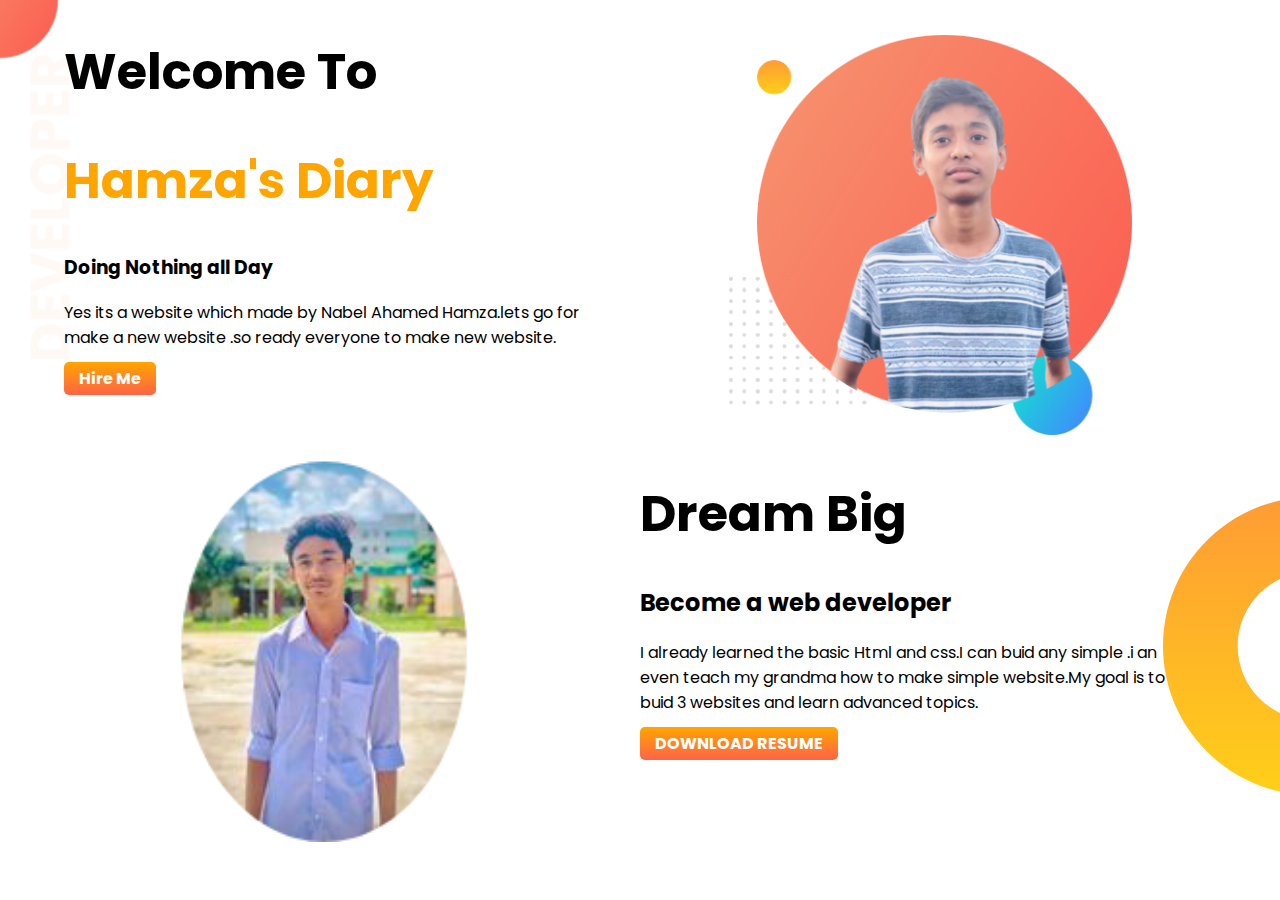
==== index.html @ 898a4c5b "2-section-done" ====
<!DOCTYPE html>
<html lang="en">
<head>
    <meta charset="UTF-8">
    <meta http-equiv="X-UA-Compatible" content="IE=edge">
    <meta name="viewport" content="width=device-width, initial-scale=1.0">
    <title>Hamza's Diary</title>
    <link rel="preconnect" href="https://fonts.googleapis.com">
    <link rel="preconnect" href="https://fonts.gstatic.com" crossorigin>
    <link href="https://fonts.googleapis.com/css2?family=Poppins&display=swap" rel="stylesheet">
    <link rel="stylesheet" href="style.css">
</head>
<body>
    <section class="top-banner">
        <div class="first-section""><h1>Welcome To</h1>
        <h1> <span class="h2-tag">Hamza's Diary</span></h1>
        <h3>Doing Nothing all Day</h3>
        <p class="right-padding-p">Yes its a website which made by Nabel Ahamed Hamza.lets go for make a new website .so ready everyone to make  new website.</p>
       <a class="hire-download-button" target="blank" href="https://www.facebook.com/profile.php?id=100070911990885">Hire Me</a>

</div>

        <div class="first-section"><img src="images/nabel.edit.png" alt=""></div>
    </section>


    <section class="down-banner">

        <div class="second-section">
<img src="images/nabel.png" alt="" >
        </div>

        <div class="second-section"> 
            <h1>Dream Big</h1>
             <h2 class="">  Become a web developer</h2>

             <p class="right-padding-p">I already learned the basic Html and css.I can buid any simple .i an even teach my grandma how to make simple website.My goal is to buid 3 websites and learn advanced topics.</p>
        
             <a class="hire-download-button" target="blank" href="">DOWNLOAD RESUME</a>



        </div>
    </section>
    

</body>
</html>
---- style.css ----
body{
    font-family: 'Poppins', sans-serif;
     margin: 0;
}
h1{
font-size: 50px;
}
.h2-tag{
    color: orange;
   }
   section{
    display: flex;
   }
   .first-section{
    width: 50%;
    padding-left: 5%;
    
   }
   .second-section{
    width: 50%;
    padding-right: 5%;
   }


   .first-section img{
   width: 70%;
   padding-top: 35px;
   padding-left: 25px;
   }
   .second-section img{
    width: 400px ;
    padding-left: 125px;
   }








   .hire-download-button{
    text-decoration: none;
    
    background-image: linear-gradient(orange,tomato);
    color: white;
    font-weight: 700;
    padding: 5px 15px;
    border-radius: 5px;

   }
   .top-banner{
    background-image: url(
        images/top-banner.png
    );
    background-repeat: 
    no-repeat;
   }
   .down-banner{
    background-image: url(
        images/dream-bg.png
    );
    background-repeat: no-repeat;
    background-position: right;
   }
   .right-padding-p{
    padding-right: 37px;
   }
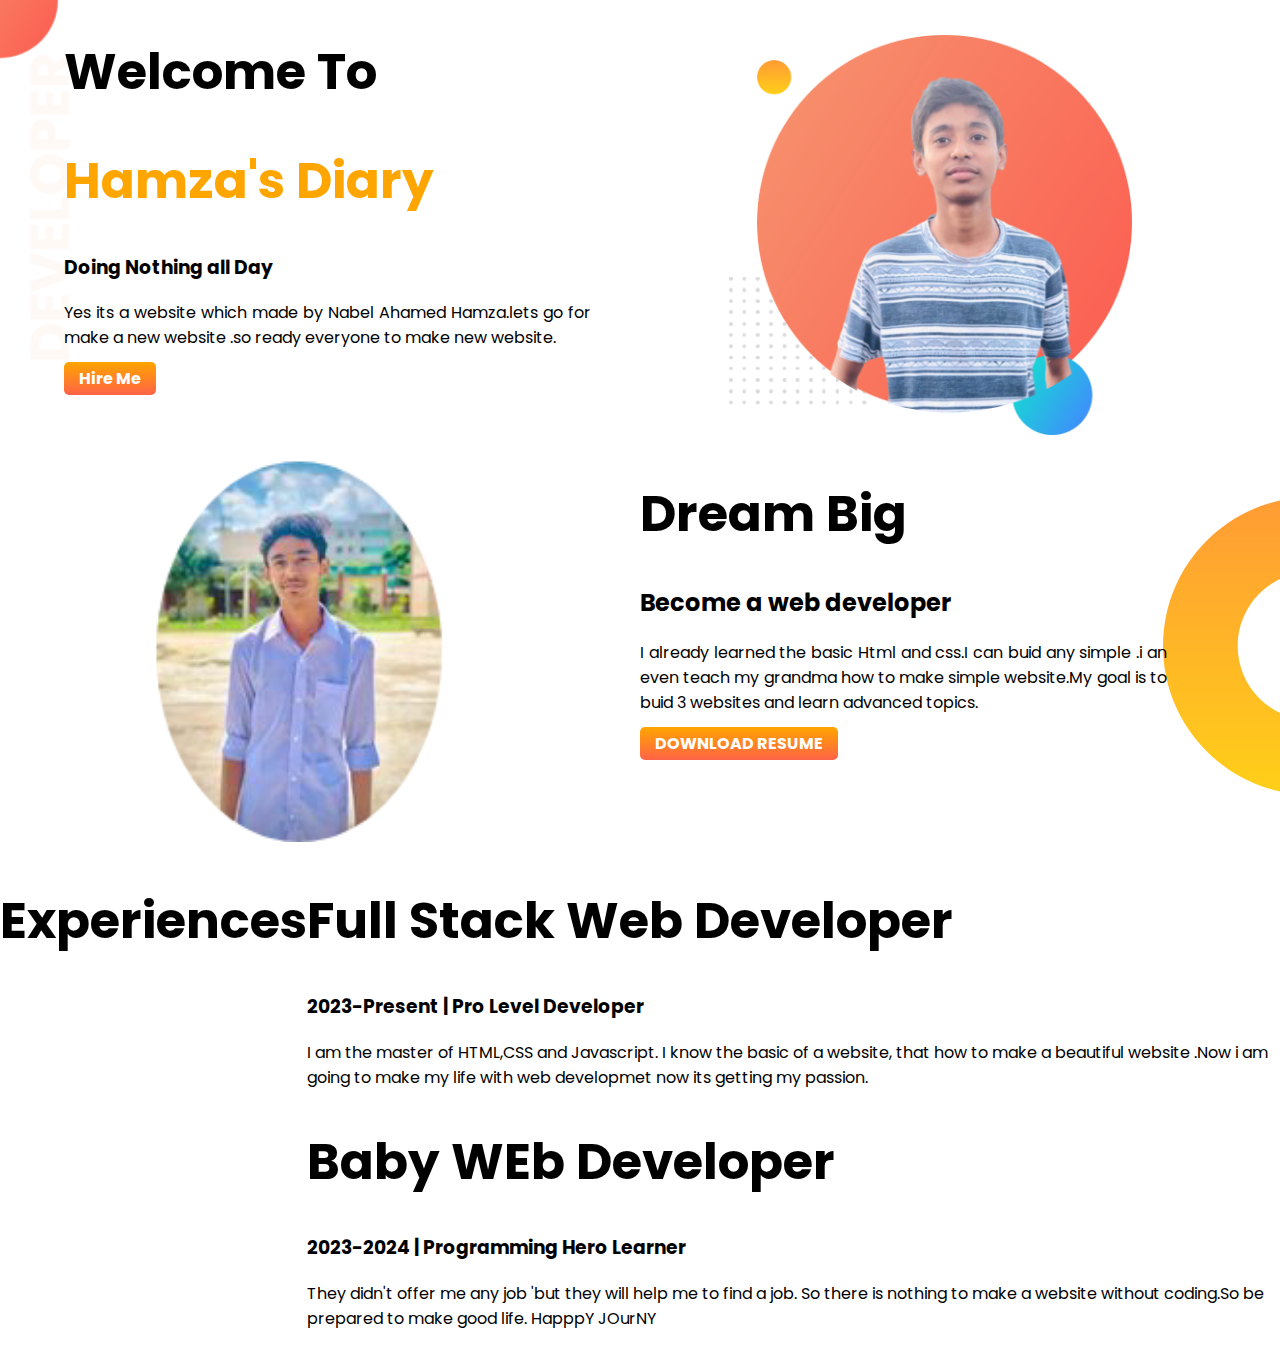
==== commit 9812f7c9: "3rd-section-added" ====
--- a/index.html
+++ b/index.html
@@ -37,10 +37,76 @@
              <p class="right-padding-p">I already learned the basic Html and css.I can buid any simple .i an even teach my grandma how to make simple website.My goal is to buid 3 websites and learn advanced topics.</p>
         
              <a class="hire-download-button" target="blank" href="">DOWNLOAD RESUME</a>
+        </div>
+    </section>
+
+    <section>
+        <h1>Experiences</h1>
+        <div>
+    <div>
+        <h1>Full Stack Web Developer</h1>
+        <h3>2023-Present | Pro Level Developer </h3>
+        <p>I am the master of HTML,CSS and Javascript. I know the basic of a website, that how to make a beautiful website .Now i am going to make my life with web developmet now its getting my passion.</p>
+    </div>
+    <div>
+         <h1> Baby WEb Developer</h1>
+         <h3>2023-2024 | Programming Hero Learner</h3>
+         <p>They didn't offer me any job 'but they will help me to find a job. So there is nothing to make a website without coding.So be prepared to make good life. HapppY JOurNY</p>
+    
+    
+    </div>
+
+
+
+
+
+
+
+
+
+
+
+
+
+
+
+
+
+
+
 
 
 
         </div>
+
+
+
+
+
+
+
+
+
+
+
+
+
+
+
+
+
+
+
+
+
+
+
+
+
+
+
+
+
     </section>
     
 
--- a/style.css
+++ b/style.css
@@ -29,10 +29,8 @@
    }
    .second-section img{
     width: 400px ;
-    padding-left: 125px;
+    padding-left: 100px;
    }
-
-
 
 
 
@@ -64,5 +62,6 @@
     background-position: right;
    }
    .right-padding-p{
-    padding-right: 37px;
+    padding-right: 49px;
+    text-align: justify;
    }
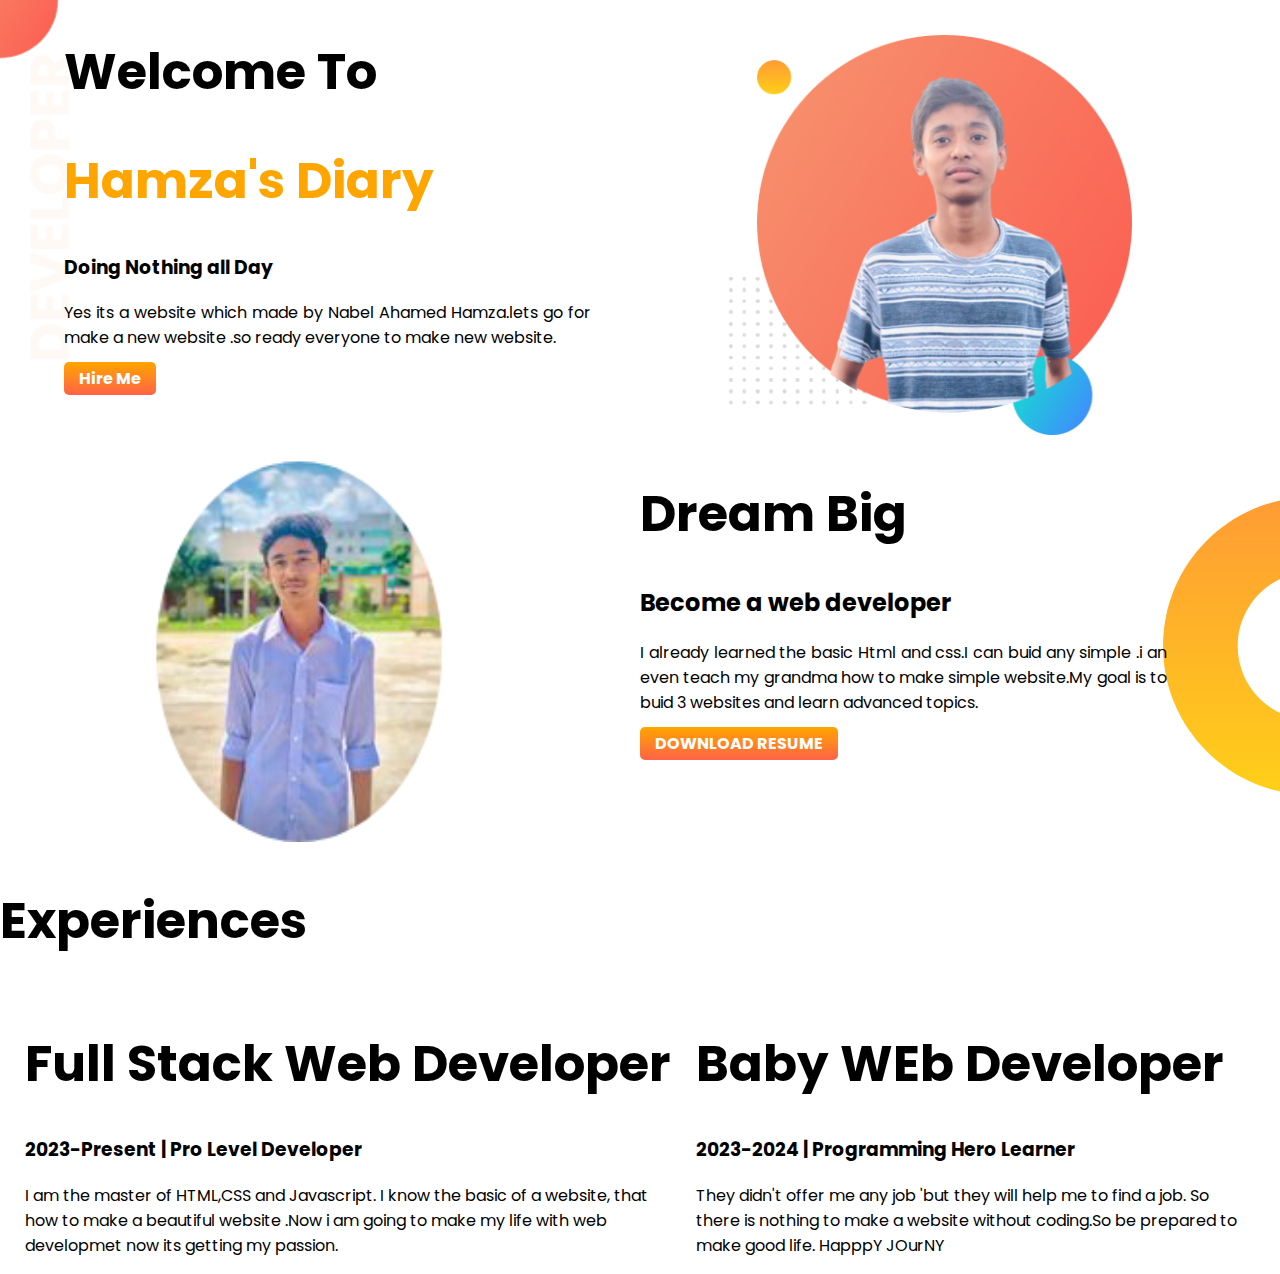
==== commit 5e870332: "three-section-done" ====
--- a/index.html
+++ b/index.html
@@ -11,7 +11,7 @@
     <link rel="stylesheet" href="style.css">
 </head>
 <body>
-    <section class="top-banner">
+    <section class="top-banner section">
         <div class="first-section""><h1>Welcome To</h1>
         <h1> <span class="h2-tag">Hamza's Diary</span></h1>
         <h3>Doing Nothing all Day</h3>
@@ -24,7 +24,7 @@
     </section>
 
 
-    <section class="down-banner">
+    <section class="down-banner section">
 
         <div class="second-section">
 <img src="images/nabel.png" alt="" >
@@ -42,13 +42,13 @@
 
     <section>
         <h1>Experiences</h1>
-        <div>
-    <div>
+        <div class="section-three section">
+    <div class="three-a">
         <h1>Full Stack Web Developer</h1>
         <h3>2023-Present | Pro Level Developer </h3>
         <p>I am the master of HTML,CSS and Javascript. I know the basic of a website, that how to make a beautiful website .Now i am going to make my life with web developmet now its getting my passion.</p>
     </div>
-    <div>
+    <div class="three-b">
          <h1> Baby WEb Developer</h1>
          <h3>2023-2024 | Programming Hero Learner</h3>
          <p>They didn't offer me any job 'but they will help me to find a job. So there is nothing to make a website without coding.So be prepared to make good life. HapppY JOurNY</p>
--- a/style.css
+++ b/style.css
@@ -8,9 +8,13 @@
 .h2-tag{
     color: orange;
    }
-   section{
+   .section{
     display: flex;
    }
+   
+
+   
+
    .first-section{
     width: 50%;
     padding-left: 5%;
@@ -20,6 +24,22 @@
     width: 50%;
     padding-right: 5%;
    }
+   .section-three{
+    width: 100%;
+   }
+   .three-a{
+    padding-left: 25px;
+    padding-right: 20px;
+    
+   }
+   .three-b{
+    padding-right: 25px;
+    
+   }
+
+
+
+
 
 
    .first-section img{
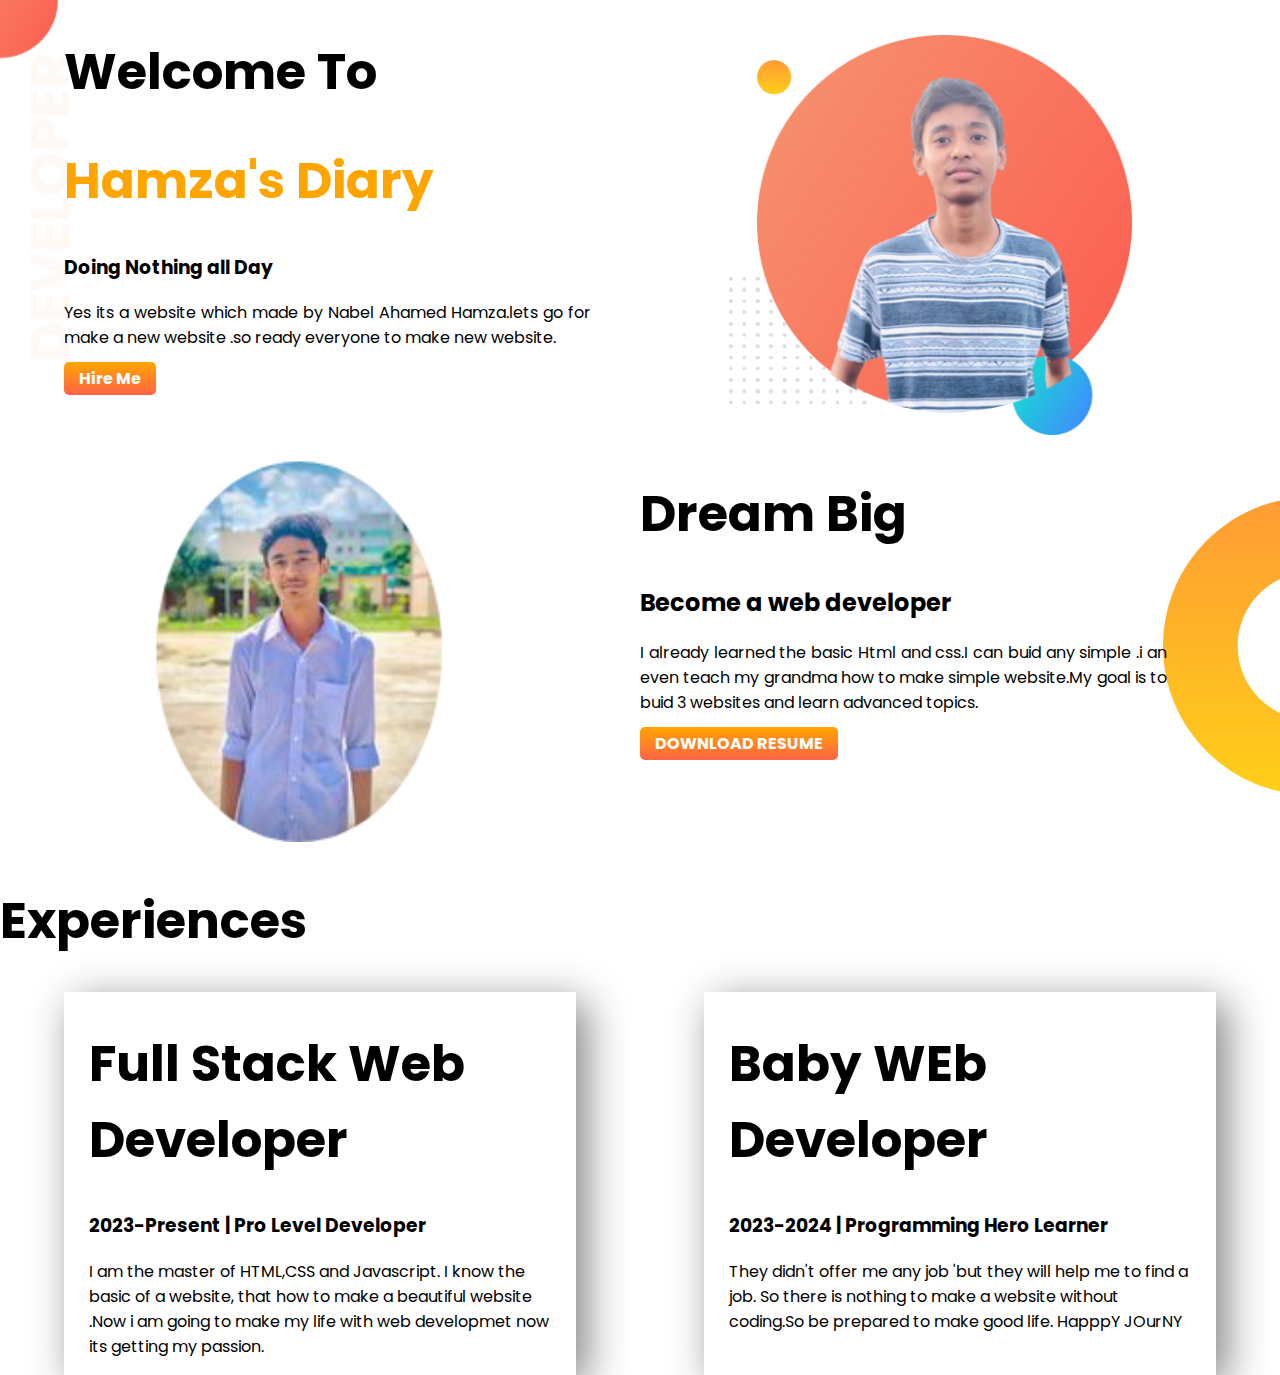
==== commit 432ed14d: "three-added" ====
--- a/index.html
+++ b/index.html
@@ -43,12 +43,12 @@
     <section>
         <h1>Experiences</h1>
         <div class="section-three section">
-    <div class="three-a">
+    <div class="three-a box">
         <h1>Full Stack Web Developer</h1>
         <h3>2023-Present | Pro Level Developer </h3>
         <p>I am the master of HTML,CSS and Javascript. I know the basic of a website, that how to make a beautiful website .Now i am going to make my life with web developmet now its getting my passion.</p>
     </div>
-    <div class="three-b">
+    <div class="three-b box">
          <h1> Baby WEb Developer</h1>
          <h3>2023-2024 | Programming Hero Learner</h3>
          <p>They didn't offer me any job 'but they will help me to find a job. So there is nothing to make a website without coding.So be prepared to make good life. HapppY JOurNY</p>
--- a/style.css
+++ b/style.css
@@ -29,12 +29,20 @@
    }
    .three-a{
     padding-left: 25px;
-    padding-right: 20px;
+    padding-right: 25px;
     
    }
    .three-b{
+    padding-left: 25px;
     padding-right: 25px;
-    
+   }
+   .box{
+    /* x,y,blur radius,color */
+    box-shadow: 10px 10px 40px gray;
+    width: 40%;
+    margin-left: 5%;
+    margin-right: 5%;
+
    }
 
 
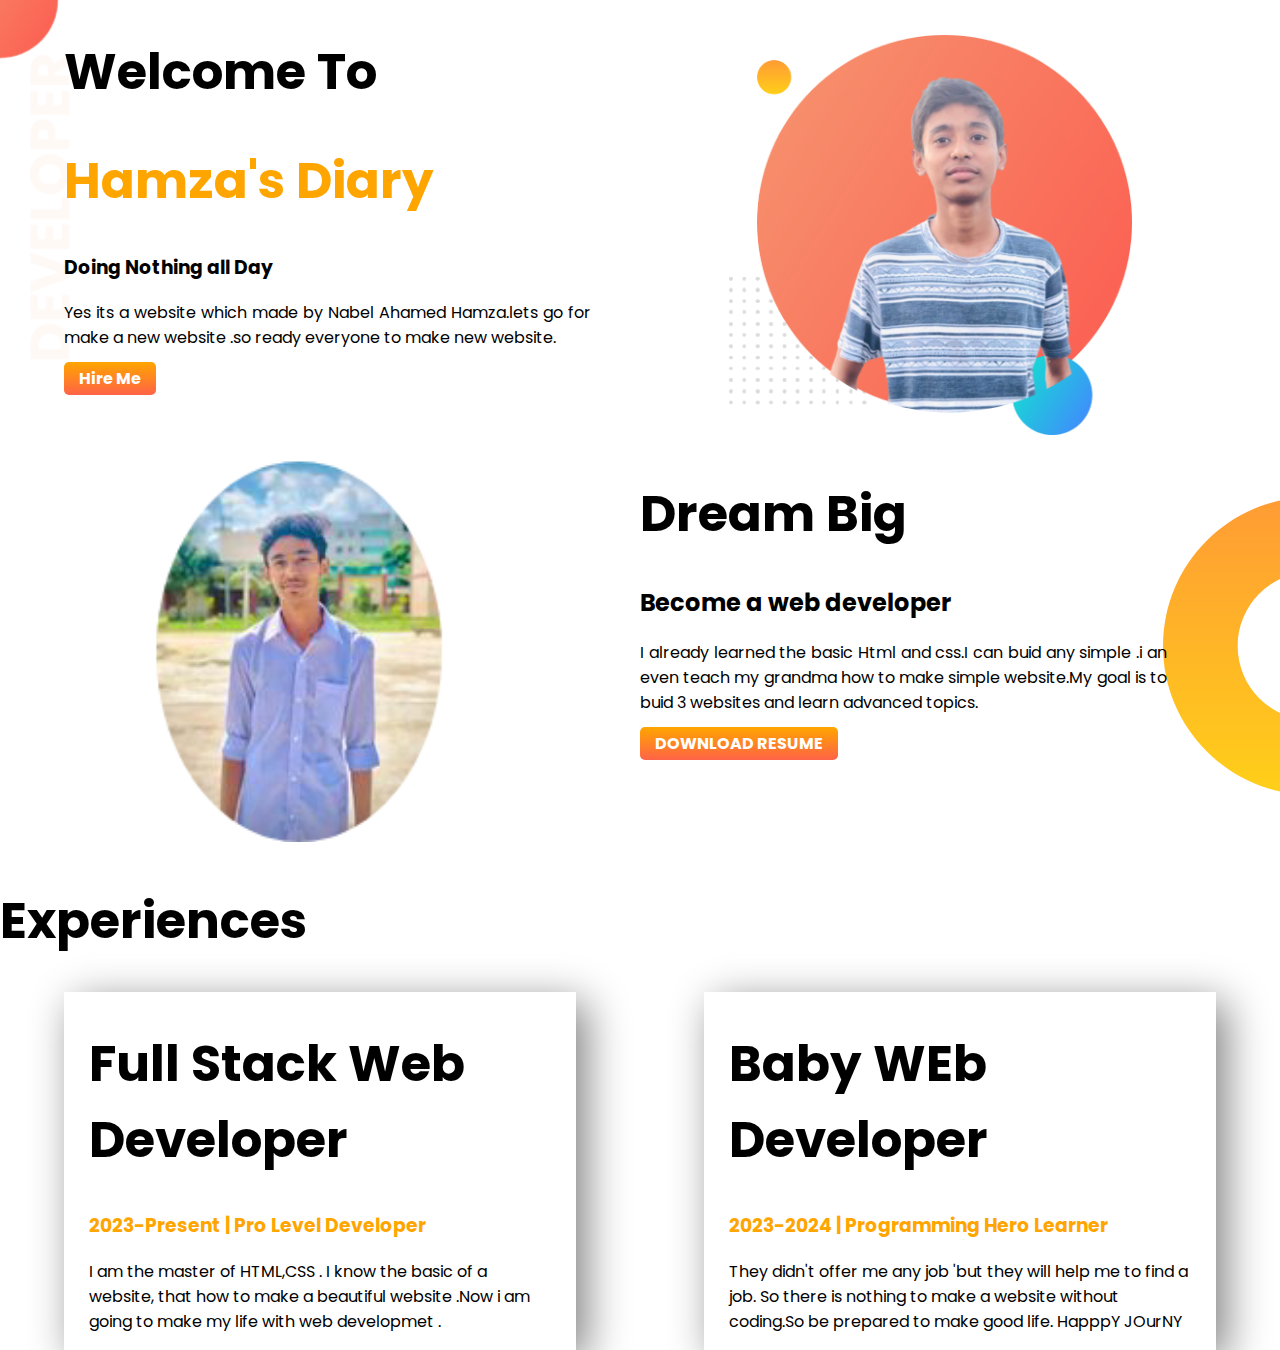
==== commit 17a3e5c4: "three-added" ====
--- a/index.html
+++ b/index.html
@@ -45,69 +45,17 @@
         <div class="section-three section">
     <div class="three-a box">
         <h1>Full Stack Web Developer</h1>
-        <h3>2023-Present | Pro Level Developer </h3>
-        <p>I am the master of HTML,CSS and Javascript. I know the basic of a website, that how to make a beautiful website .Now i am going to make my life with web developmet now its getting my passion.</p>
+        <h3 class="h2-tag">2023-Present | Pro Level Developer </h3>
+        <p>I am the master of HTML,CSS . I know the basic of a website, that how to make a beautiful website .Now i am going to make my life with web developmet .</p>
     </div>
     <div class="three-b box">
          <h1> Baby WEb Developer</h1>
-         <h3>2023-2024 | Programming Hero Learner</h3>
+         <h3 class="h2-tag">2023-2024 | Programming Hero Learner</h3>
          <p>They didn't offer me any job 'but they will help me to find a job. So there is nothing to make a website without coding.So be prepared to make good life. HapppY JOurNY</p>
+    </div>
+        </div>
+    </section>
     
-    
-    </div>
-
-
-
-
-
-
-
-
-
-
-
-
-
-
-
-
-
-
-
-
-
-
-        </div>
-
-
-
-
-
-
-
-
-
-
-
-
-
-
-
-
-
-
-
-
-
-
-
-
-
-
-
-
-
-    </section>
     
 
 </body>
--- a/style.css
+++ b/style.css
@@ -31,15 +31,18 @@
     padding-left: 25px;
     padding-right: 25px;
     
+    
    }
    .three-b{
     padding-left: 25px;
     padding-right: 25px;
    }
    .box{
+    
     /* x,y,blur radius,color */
     box-shadow: 10px 10px 40px gray;
     width: 40%;
+    
     margin-left: 5%;
     margin-right: 5%;
 
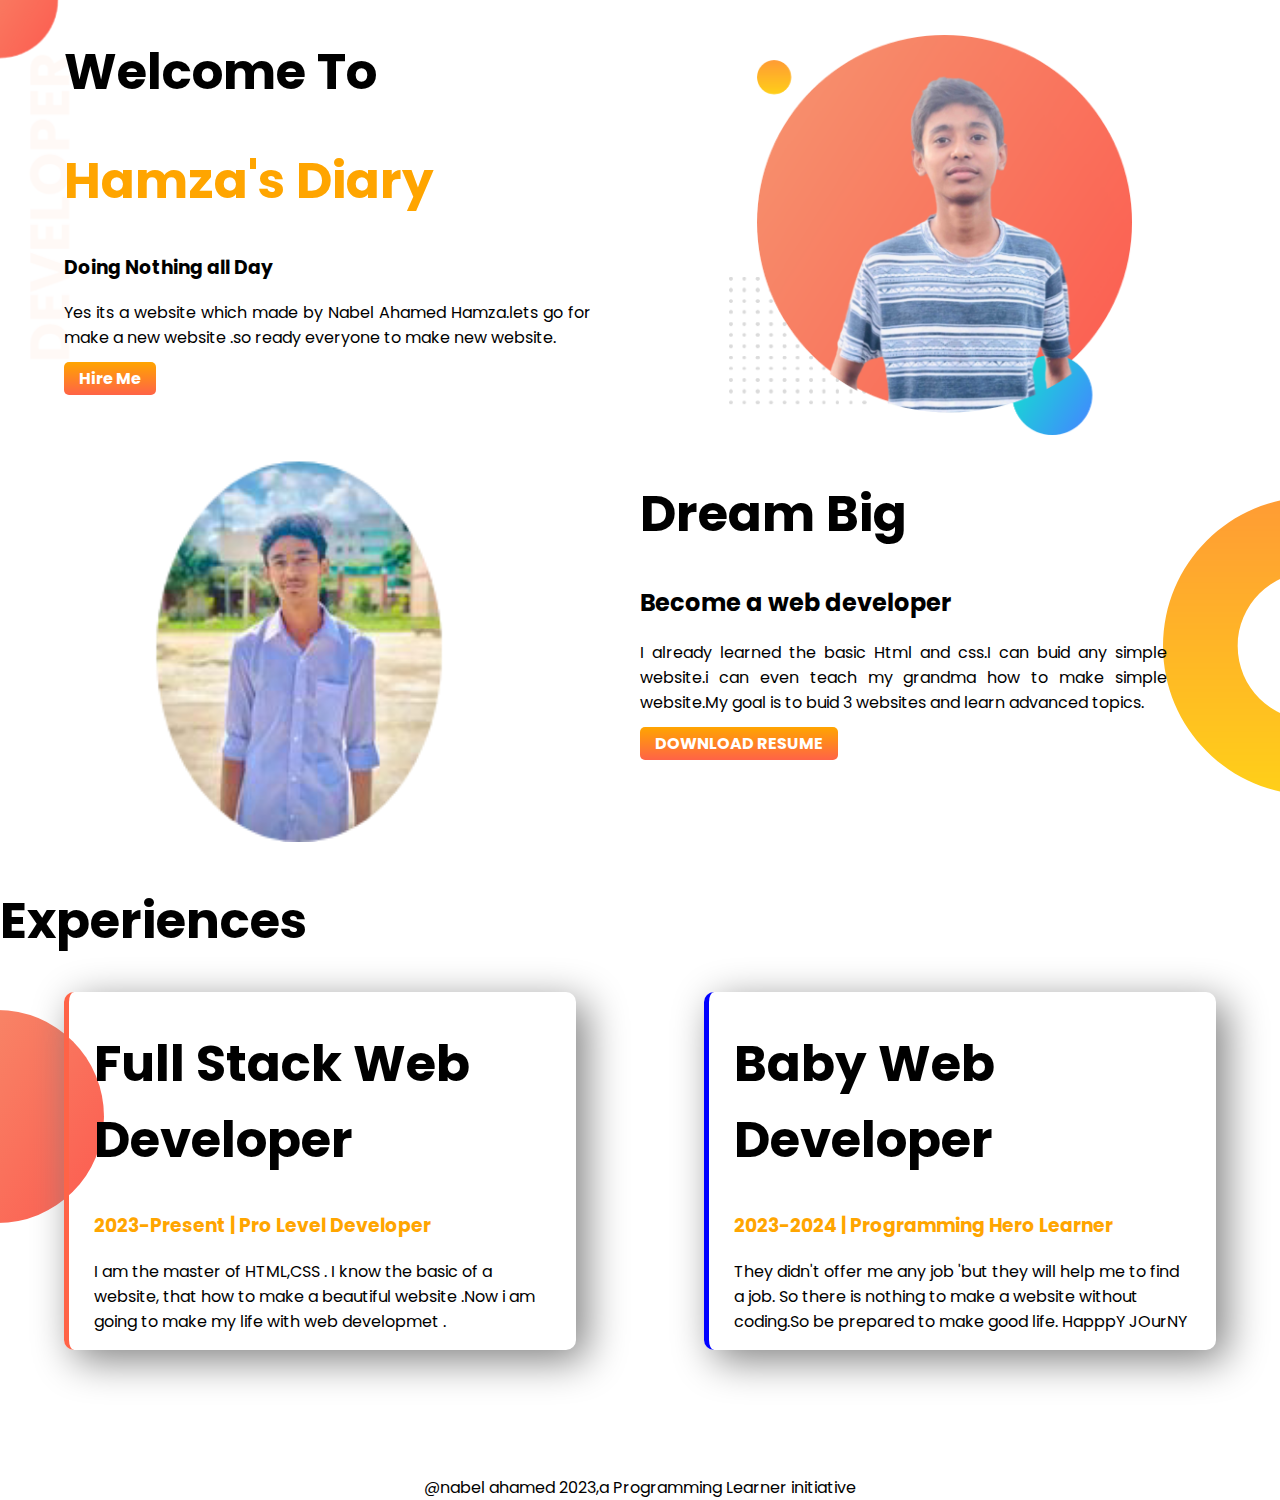
==== commit b634352c: "all-done" ====
--- a/index.html
+++ b/index.html
@@ -34,13 +34,13 @@
             <h1>Dream Big</h1>
              <h2 class="">  Become a web developer</h2>
 
-             <p class="right-padding-p">I already learned the basic Html and css.I can buid any simple .i an even teach my grandma how to make simple website.My goal is to buid 3 websites and learn advanced topics.</p>
+             <p class="right-padding-p">I already learned the basic Html and css.I can buid any simple website.i can even teach my grandma how to make simple website.My goal is to buid 3 websites and learn advanced topics.</p>
         
              <a class="hire-download-button" target="blank" href="">DOWNLOAD RESUME</a>
         </div>
     </section>
 
-    <section>
+    <section class="back-image">
         <h1>Experiences</h1>
         <div class="section-three section">
     <div class="three-a box">
@@ -49,12 +49,16 @@
         <p>I am the master of HTML,CSS . I know the basic of a website, that how to make a beautiful website .Now i am going to make my life with web developmet .</p>
     </div>
     <div class="three-b box">
-         <h1> Baby WEb Developer</h1>
+         <h1> Baby Web Developer</h1>
          <h3 class="h2-tag">2023-2024 | Programming Hero Learner</h3>
          <p>They didn't offer me any job 'but they will help me to find a job. So there is nothing to make a website without coding.So be prepared to make good life. HapppY JOurNY</p>
     </div>
         </div>
-    </section>
+    </section><br><br><br><br><br>
+    
+
+
+    <footer>@nabel ahamed 2023,a Programming Learner initiative</footer>
     
     
 
--- a/style.css
+++ b/style.css
@@ -27,15 +27,22 @@
    .section-three{
     width: 100%;
    }
+   .back-image{
+    background-image: url(images/exp-bg.png);
+    background-repeat: no-repeat;
+    background-position: left;
+   }
    .three-a{
     padding-left: 25px;
     padding-right: 25px;
+    border-left: 5px solid tomato;
     
     
    }
    .three-b{
     padding-left: 25px;
     padding-right: 25px;
+    border-left: 5px solid blue;
    }
    .box{
     
@@ -45,6 +52,8 @@
     
     margin-left: 5%;
     margin-right: 5%;
+    border-radius: 10px;
+    
 
    }
 
@@ -96,3 +105,6 @@
     padding-right: 49px;
     text-align: justify;
    }
+   footer{
+    text-align: center;
+   }
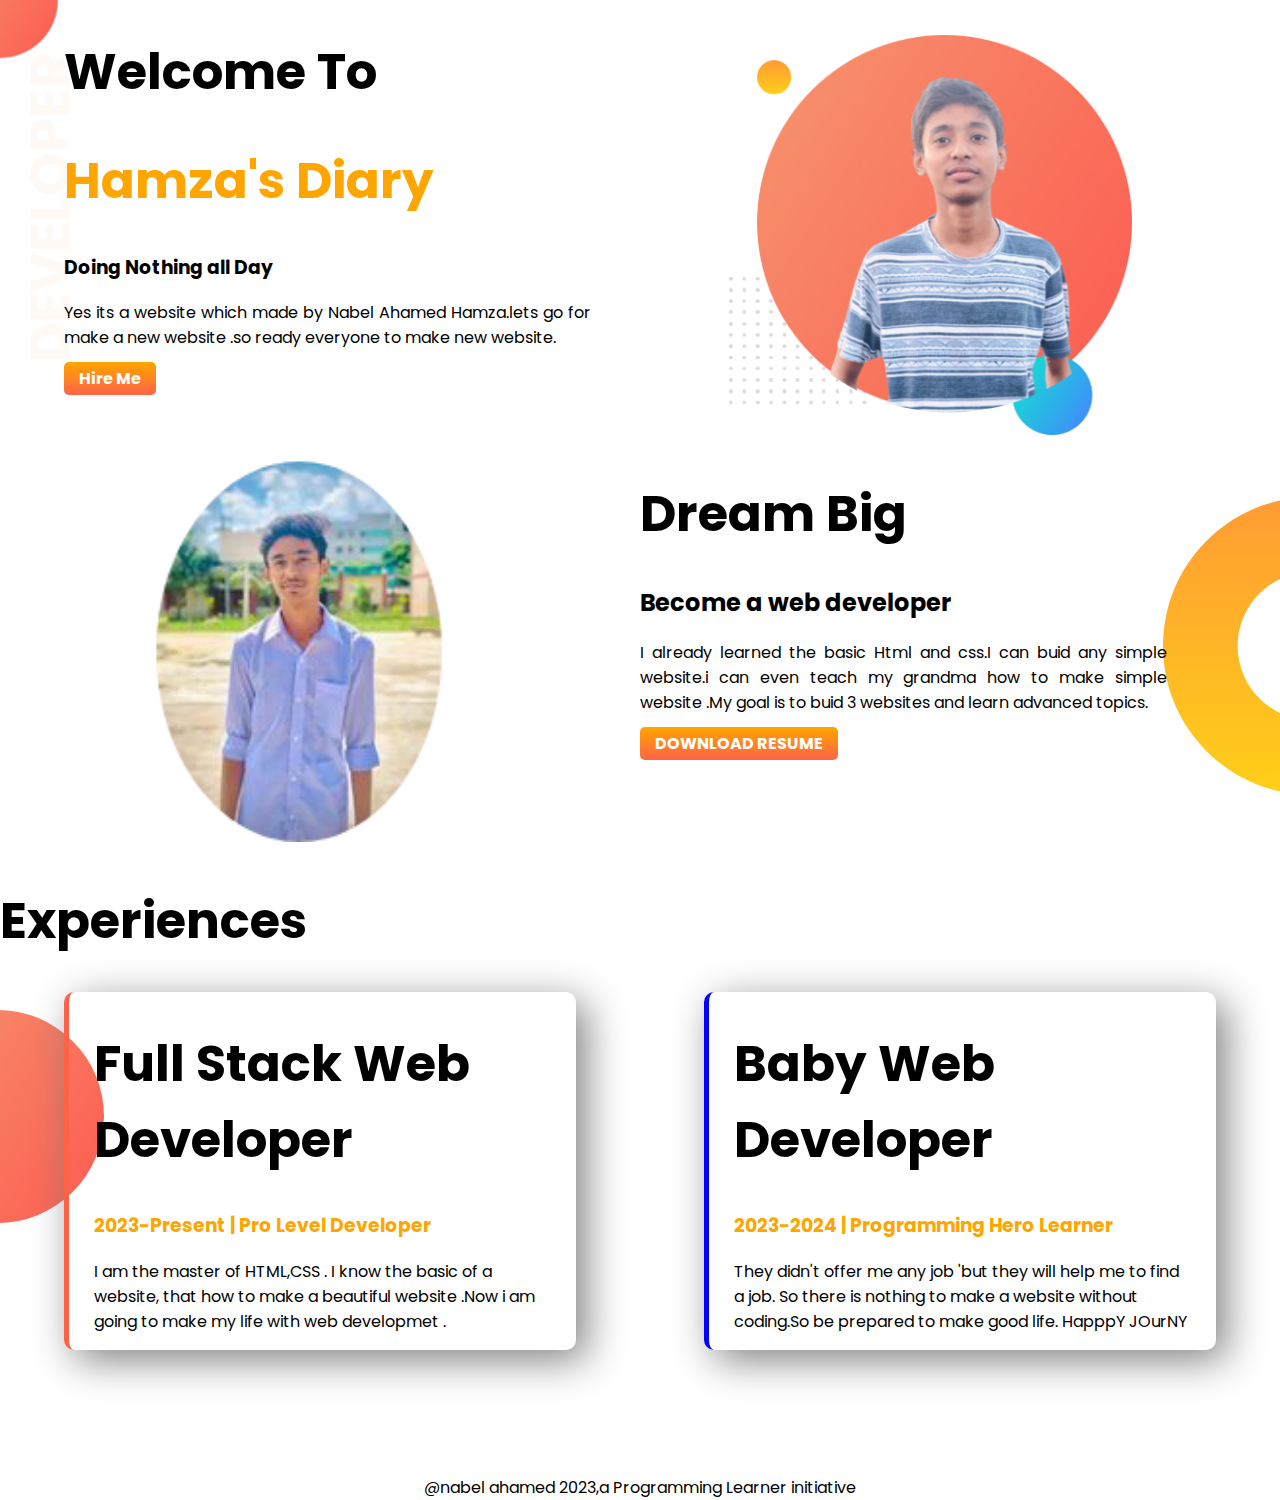
==== commit 942adb19: "back-ki-asche" ====
--- a/index.html
+++ b/index.html
@@ -34,7 +34,7 @@
             <h1>Dream Big</h1>
              <h2 class="">  Become a web developer</h2>
 
-             <p class="right-padding-p">I already learned the basic Html and css.I can buid any simple website.i can even teach my grandma how to make simple website.My goal is to buid 3 websites and learn advanced topics.</p>
+             <p class="right-padding-p">I already learned the basic Html and css.I can buid any simple website.i can even teach my grandma how to make simple website .My goal is to buid 3 websites and learn advanced topics.</p>
         
              <a class="hire-download-button" target="blank" href="">DOWNLOAD RESUME</a>
         </div>
